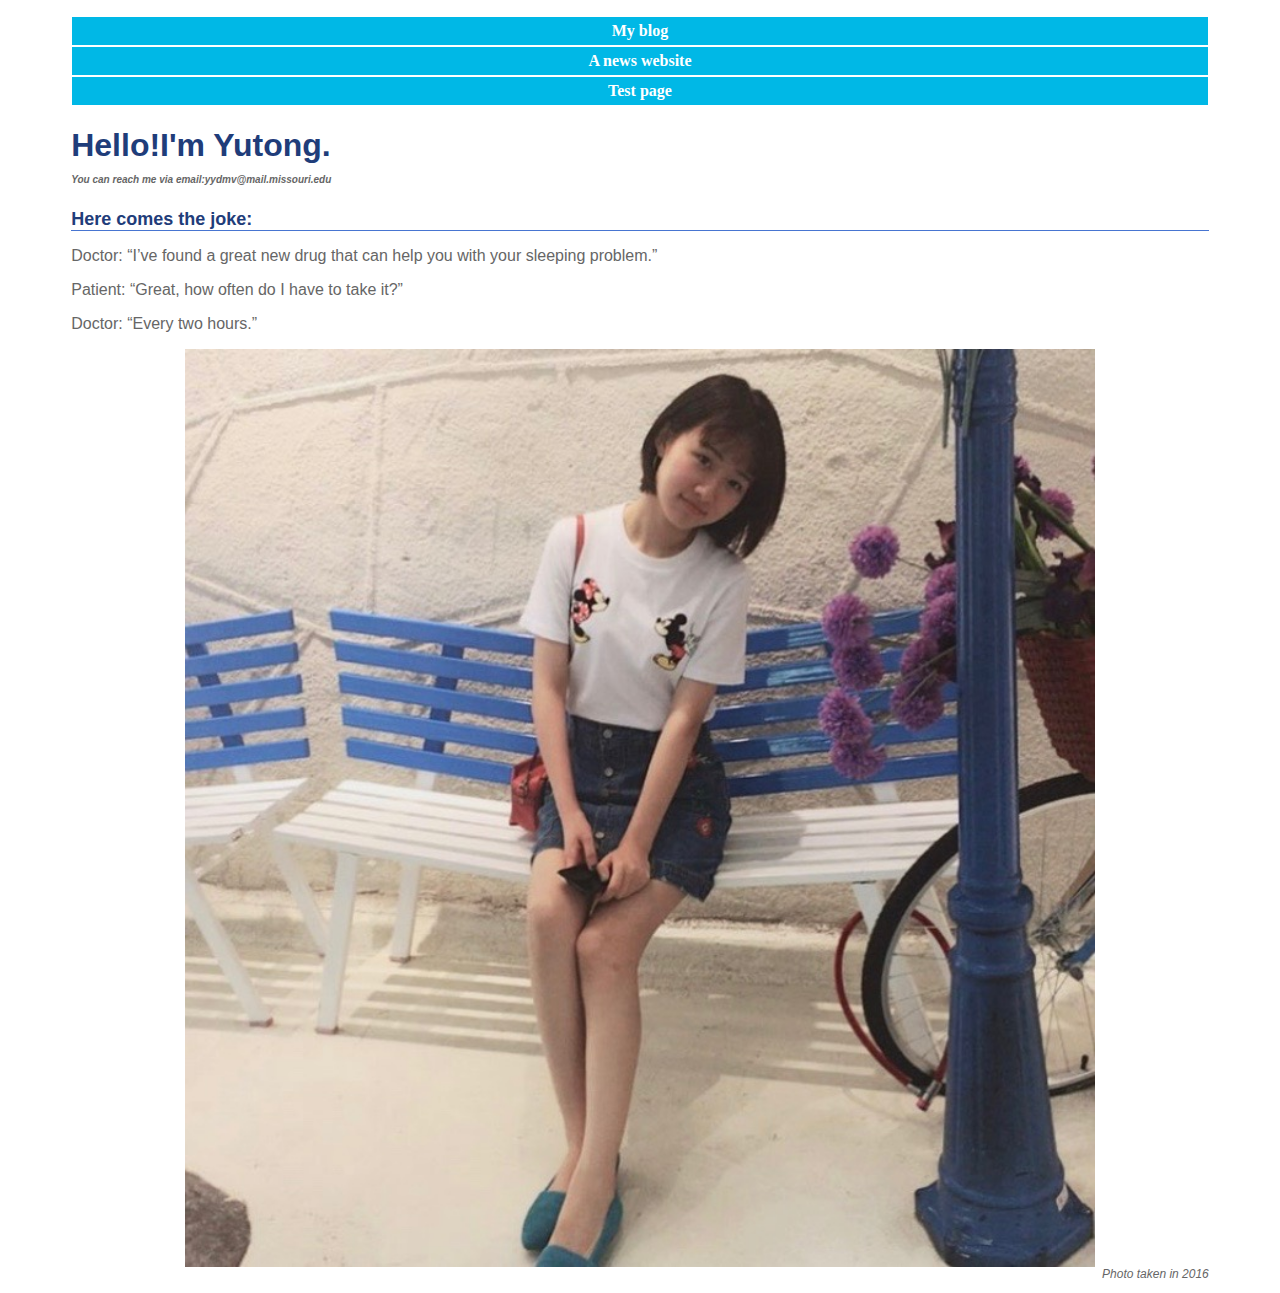
==== index.html @ 771ff806 "update" ====
<!DOCTYPE html PUBLIC "-//W3C//DTD XHTML 1.0 Transitional//EN"
   "http://www.w3.org/TR/xhtml1/DTD/xhtml1-transitional.dtd">

<html xmlns="http://www.w3.org/1999/xhtml">

<head>
	<title>	My first website </title>
	<meta http-equiv="content-type"
		content="text/html;charset=utf-8" />
  <meta name="viewport" content="width=device-width, initial-scale=1"/>
  <link href="https://fonts.googleapis.com/css?family=Merriweather+Sans|PT+Sans|PT+Serif" rel="stylesheet"/>
  <link rel="stylesheet" type="text/css" href="mystyle.css"/>
</head>

<body>
  <div id="container">
    <ul id="nav">
      <li><a href="https://yutongyuannet.wordpress.com">My blog</a></li>
      <li><a href="https://www.columbiamissourian.com">A news website</a></li>
      <li><a href="oldindex.html">Test page</a></li>
    </ul>
    <h1>Hello!I'm Yutong.</h1>
    <h6>You can reach me via email:yydmv@mail.missouri.edu</h6>
    <h3>Here comes the joke:</h3>
    <p>Doctor: “I’ve found a great new drug that can help you with your sleeping problem.”</p>
    <p>Patient: “Great, how often do I have to take it?”</p>
    <p>Doctor: “Every two hours.”</p>
    <a href="mailto:yydmv@mail.missouri.edu">
      <img src="myphoto.jpg" alt="This photo was taken in 2016"/>
    </a>
    <p class="caption">Photo taken in 2016</p>
  </div>

</body>

</html>
---- mystyle.css ----
p {
	color: #666666;
  font-family: Arial, "Times New Roman", serif;
}

h1 {
  font-family: Arial, "Times New Roman", serif;
	color: #1f3d7a;
	margin-bottom: 10px;
}

h6{
	font-family: Arial, "Times New Roman",serif;
	font-size: 10px;
	color: #666666;
	font-style: italic;
	margin-top: 10px;
}
h3{
	font-family: Arial, "Times New Roman", serif;
	font-size: 18px;
	color: #1f3d7a;
	border-bottom: 1px solid #4775d1;
	margin-bottom: 10px;
}
li{
	padding:1px;
}
img {
	border: none;
	display:block;
	margin-left:auto;
	margin-right: auto;
	width:80%;
}

#container{
  width: 90%;
  margin: 0px auto;
}
#nav{
	padding: 0;
	list-style-type: none;
}
#nav a:link, #nav a:visited{
  color:#ffffff;
	background-color: #00b8e6;
	display: block;
	font-weight: bold;
	text-decoration: none;
	text-align: center;
	font-family: "Times New Roman", serif,century;
	padding: 5px;
}
#nav a:hover, #nav a:active{
	background-color: #00ace6;
}

.caption{
	font-size: 12px;
	text-align:right;
	font-style: italic;
	margin-top:0;
}
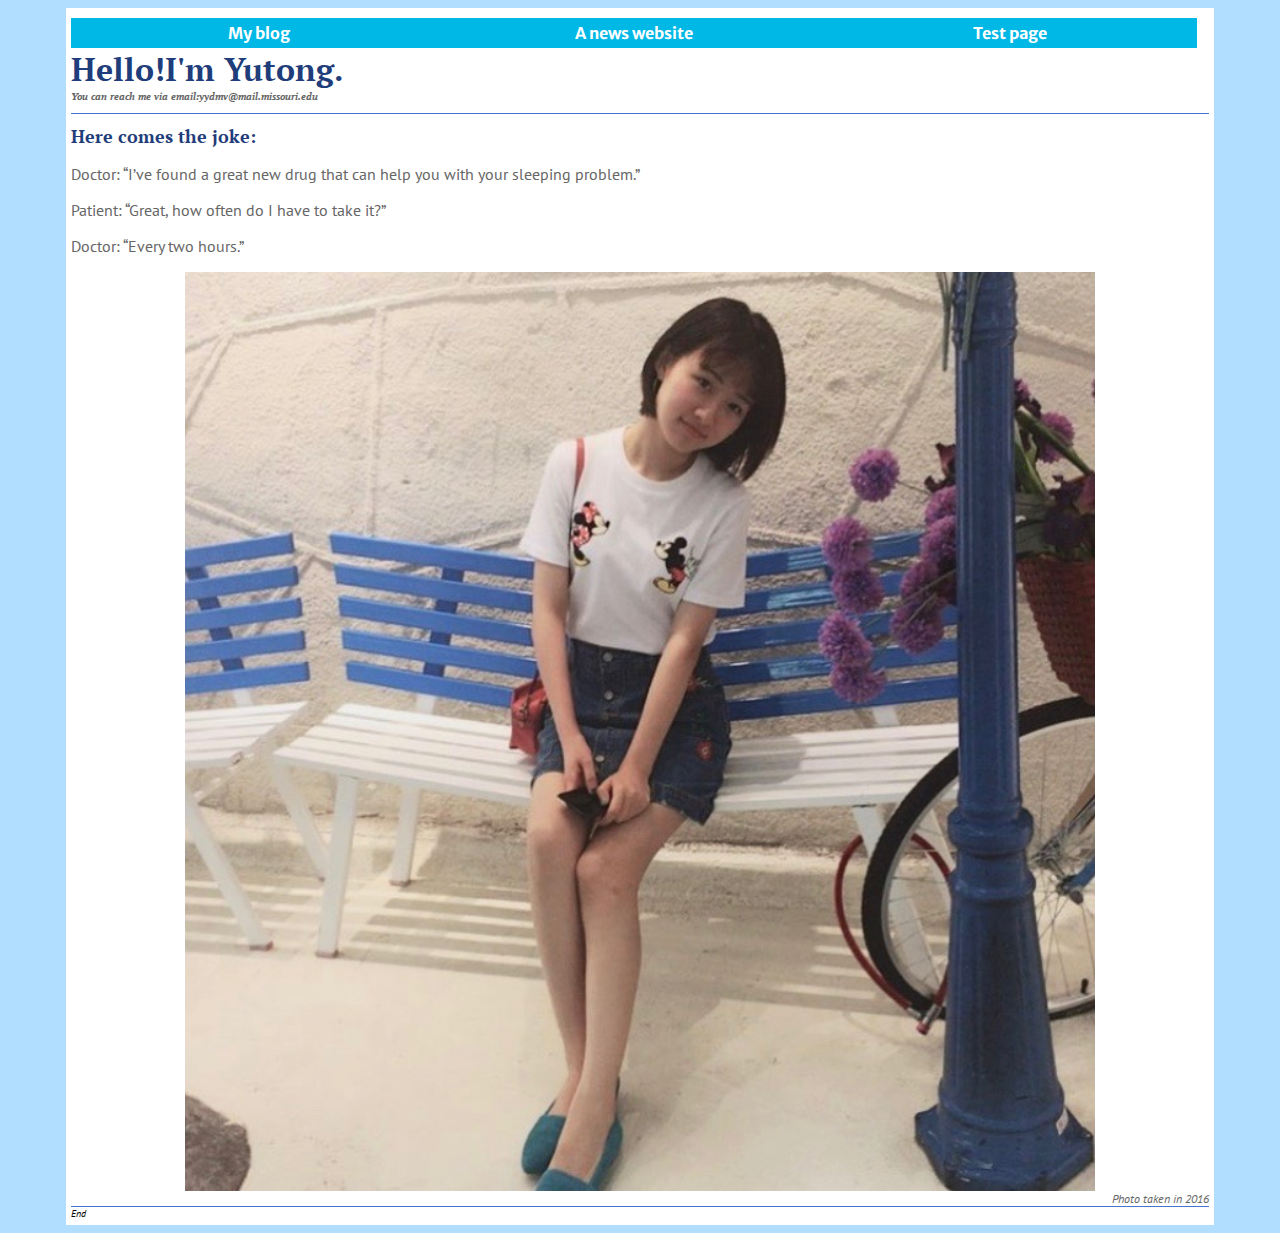
==== commit f2a844aa: "change the navigator" ====
--- a/index.html
+++ b/index.html
@@ -14,6 +14,7 @@
 
 <body>
   <div id="container">
+    <!--<div id="header">-->
     <ul id="nav">
       <li><a href="https://yutongyuannet.wordpress.com">My blog</a></li>
       <li><a href="https://www.columbiamissourian.com">A news website</a></li>
@@ -21,6 +22,7 @@
     </ul>
     <h1>Hello!I'm Yutong.</h1>
     <h6>You can reach me via email:yydmv@mail.missouri.edu</h6>
+    <!--</div>-->
     <h3>Here comes the joke:</h3>
     <p>Doctor: “I’ve found a great new drug that can help you with your sleeping problem.”</p>
     <p>Patient: “Great, how often do I have to take it?”</p>
@@ -29,6 +31,9 @@
       <img src="myphoto.jpg" alt="This photo was taken in 2016"/>
     </a>
     <p class="caption">Photo taken in 2016</p>
+    <div>
+      <p id="footer">End</p>
+    </div>
   </div>
 
 </body>
--- a/mystyle.css
+++ b/mystyle.css
@@ -1,30 +1,32 @@
+body{
+	background-color: #B1DDFF;
+}
 p {
 	color: #666666;
-  font-family: Arial, "Times New Roman", serif;
+  font-family: 'PT Sans', Helvetica, sans-serif;
 }
-
+h1,h6,h3{
+	font-family: 'PT Serif', Georgia, serif;
+}
 h1 {
-  font-family: Arial, "Times New Roman", serif;
 	color: #1f3d7a;
-	margin-bottom: 10px;
+	margin-bottom: 0;
+	margin-top: 0;
 }
-
 h6{
-	font-family: Arial, "Times New Roman",serif;
 	font-size: 10px;
 	color: #666666;
 	font-style: italic;
-	margin-top: 10px;
+	margin-top:0;
+	margin-bottom: 10px;
 }
 h3{
-	font-family: Arial, "Times New Roman", serif;
 	font-size: 18px;
 	color: #1f3d7a;
-	border-bottom: 1px solid #4775d1;
+	border-top: 1px solid #4775d1;
 	margin-bottom: 10px;
-}
-li{
-	padding:1px;
+	margin-top:10px;
+	padding-top: 10px;
 }
 img {
 	border: none;
@@ -37,28 +39,44 @@
 #container{
   width: 90%;
   margin: 0px auto;
+	background-color: #FFFFFF;
+	padding: 5px;
 }
-#nav{
+#nav {
+	font-family: 'Merriweather Sans',Helvetica, sans-serif;
 	padding: 0;
 	list-style-type: none;
+	margin-top: 5px; 
+}
+#nav li{
+	margin: 0;
+	padding:0;
+	float:left;
+	width: 33%;
 }
 #nav a:link, #nav a:visited{
   color:#ffffff;
 	background-color: #00b8e6;
-	display: block;
+	display:block;
 	font-weight: bold;
 	text-decoration: none;
 	text-align: center;
-	font-family: "Times New Roman", serif,century;
 	padding: 5px;
 }
 #nav a:hover, #nav a:active{
 	background-color: #00ace6;
 }
-
+#footer{
+	border-top: 1px solid #4775d1;
+	font-size:10px;
+	color:black;
+	font-style: italic;
+	margin: 0;
+}
 .caption{
 	font-size: 12px;
 	text-align:right;
 	font-style: italic;
 	margin-top:0;
+	margin-bottom: 0;
 }
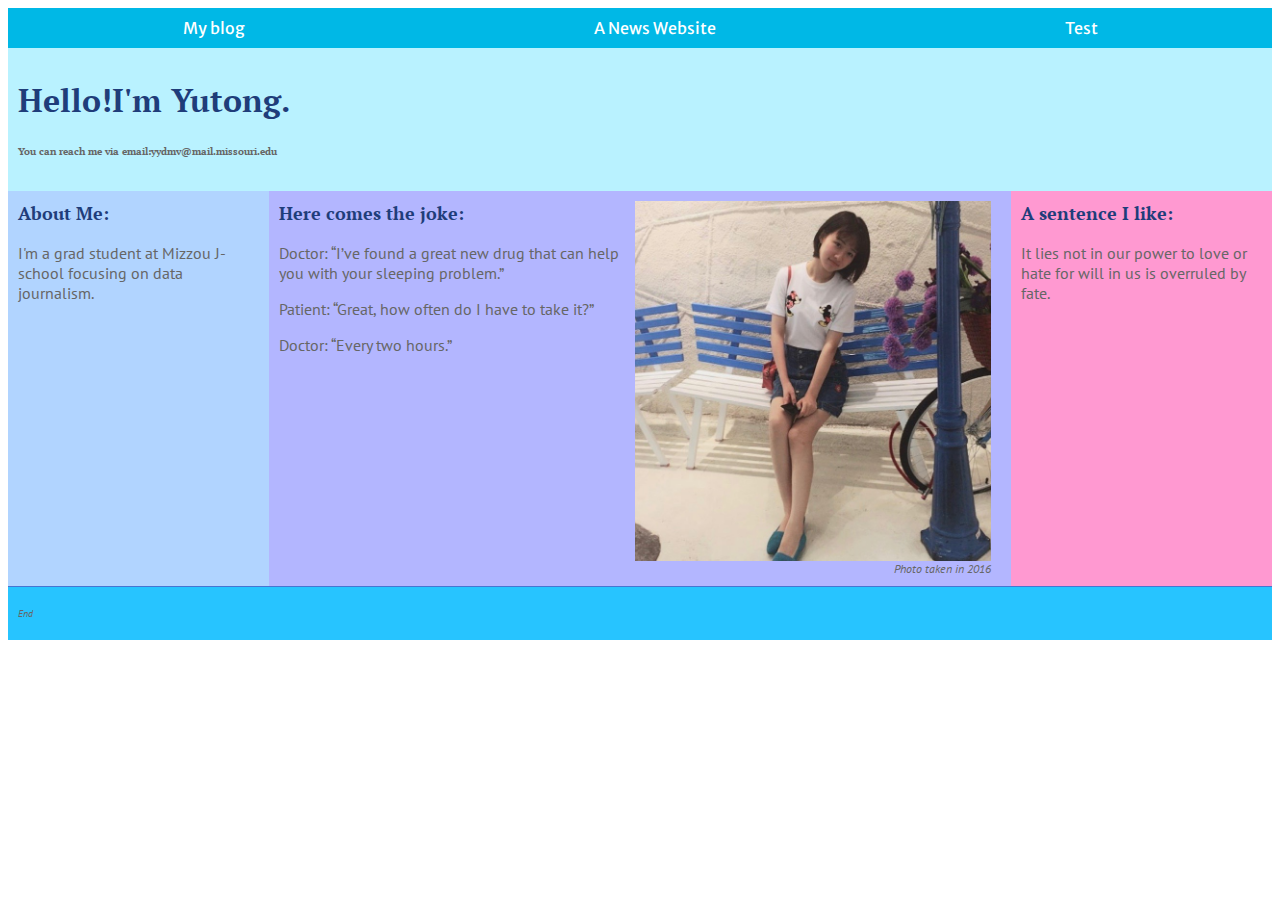
==== commit 312f3b99: "flexbox" ====
--- a/index.html
+++ b/index.html
@@ -13,28 +13,46 @@
 </head>
 
 <body>
-  <div id="container">
-    <!--<div id="header">-->
-    <ul id="nav">
+  <nav>
+    <ul class="navigation">
       <li><a href="https://yutongyuannet.wordpress.com">My blog</a></li>
-      <li><a href="https://www.columbiamissourian.com">A news website</a></li>
-      <li><a href="oldindex.html">Test page</a></li>
+      <li><a href="https://www.columbiamissourian.com">A News Website</a></li>
+      <li><a href="oldindex.html">Test</a></li>
     </ul>
+  </nav>
+  <div class="wrapper">
+  <header>
     <h1>Hello!I'm Yutong.</h1>
     <h6>You can reach me via email:yydmv@mail.missouri.edu</h6>
-    <!--</div>-->
-    <h3>Here comes the joke:</h3>
-    <p>Doctor: “I’ve found a great new drug that can help you with your sleeping problem.”</p>
-    <p>Patient: “Great, how often do I have to take it?”</p>
-    <p>Doctor: “Every two hours.”</p>
-    <a href="mailto:yydmv@mail.missouri.edu">
-      <img src="myphoto.jpg" alt="This photo was taken in 2016"/>
-    </a>
-    <p class="caption">Photo taken in 2016</p>
-    <div>
-      <p id="footer">End</p>
+  </header>
+  <article>
+    <div class="joke">
+      <h3 class="first">Here comes the joke:</h3>
+      <p>Doctor: “I’ve found a great new drug that can help you with your sleeping problem.”</p>
+      <p>Patient: “Great, how often do I have to take it?”</p>
+      <p>Doctor: “Every two hours.”</p>
     </div>
+    <div class="image">
+        <a href="mailto:yydmv@mail.missouri.edu">
+        <img src="myphoto.jpg" alt="This photo was taken in 2016"/>
+        </a>
+        <p class="caption">Photo taken in 2016</p>
+    </div>
+  </article>
+  <aside class="aside1">
+    <h3 class="first">About Me:</h3>
+    <p>I'm a grad student at Mizzou J-school focusing on data journalism.</p>
+  </aside>
+  <aside class="aside2">
+    <h3 class="first">A sentence I like:</h3>
+    <p>It lies not in our power to love or hate for will in us is overruled by fate.</p>
+  </aside>
   </div>
+  <footer>
+      <p >End</p>
+  </footer>
+
+
 
 </body>
 
--- a/mystyle.css
+++ b/mystyle.css
@@ -1,6 +1,3 @@
-body{
-	background-color: #B1DDFF;
-}
 p {
 	color: #666666;
   font-family: 'PT Sans', Helvetica, sans-serif;
@@ -10,68 +7,66 @@
 }
 h1 {
 	color: #1f3d7a;
-	margin-bottom: 0;
-	margin-top: 0;
 }
 h6{
 	font-size: 10px;
 	color: #666666;
-	font-style: italic;
-	margin-top:0;
-	margin-bottom: 10px;
 }
 h3{
 	font-size: 18px;
 	color: #1f3d7a;
-	border-top: 1px solid #4775d1;
-	margin-bottom: 10px;
-	margin-top:10px;
-	padding-top: 10px;
 }
+
+/*Navigation style*/
+
+.navigation {
+	font-family: 'Merriweather Sans',Helvetica, sans-serif;
+	list-style: none;
+	margin: 0px;
+	background-color: #00b8e6;
+	padding:0px;
+	display: flex;
+	flex-direction:column;
+}
+
+.navigation a {
+	text-decoration: none;
+	display: block;
+	color: white;
+		text-align: center;
+		padding: 5px;
+		margin: 5px;
+
+}
+
+
 img {
 	border: none;
-	display:block;
-	margin-left:auto;
-	margin-right: auto;
-	width:80%;
+	width:100%;
+}
+/*Colors for different parts of page*/
+header{
+	background: #b9f2ff;
 }
 
-#container{
-  width: 90%;
-  margin: 0px auto;
-	background-color: #FFFFFF;
-	padding: 5px;
-}
-#nav {
-	font-family: 'Merriweather Sans',Helvetica, sans-serif;
-	padding: 0;
-	list-style-type: none;
-	margin-top: 5px; 
-}
-#nav li{
-	margin: 0;
-	padding:0;
-	float:left;
-	width: 33%;
-}
-#nav a:link, #nav a:visited{
-  color:#ffffff;
-	background-color: #00b8e6;
-	display:block;
-	font-weight: bold;
-	text-decoration: none;
-	text-align: center;
-	padding: 5px;
-}
-#nav a:hover, #nav a:active{
-	background-color: #00ace6;
-}
-#footer{
+footer{
+	background:#27c4ff;
 	border-top: 1px solid #4775d1;
 	font-size:10px;
 	color:black;
 	font-style: italic;
 	margin: 0;
+}
+
+article{
+	background: #b3b6ff;
+}
+
+.aside1{
+	background: #b1d4ff;
+}
+.aside2{
+	background: #ff99d1;
 }
 .caption{
 	font-size: 12px;
@@ -80,3 +75,60 @@
 	margin-top:0;
 	margin-bottom: 0;
 }
+/*Setting up flexible boxes for our content*/
+.wrapper{
+	display: flex;
+	flex-flow: row wrap;
+}
+
+header, article, aside, footer{
+	flex: 1 100%;
+	padding: 10px;
+}
+
+/*These styles activate when the page is larger than 800px wide*/
+
+@media (min-width:800px) {
+	.navigation {
+		flex-flow: row wrap;
+		justify-content:space-around;
+	}
+	.navigation a {
+		border: none;
+	}
+	.navigation a:hover{
+		background: #00ace6;
+	}
+	aside{
+		flex:1;
+	}
+	article{
+		flex:3 0px;
+	}
+	.aside1{
+		order: 1;
+	}
+	article{
+		order: 2;
+	}
+	.aside2{
+		order:3;
+	}
+	footer{
+		order:4;
+	}
+	article {
+		display: flex;
+		flex-flow: row nowrap;
+	}
+	.image{
+		width:50%;
+		margin-right: 10px;
+	}
+	.joke{
+		width:50%;
+	}
+  .first {
+		margin-top:0;
+	}
+}
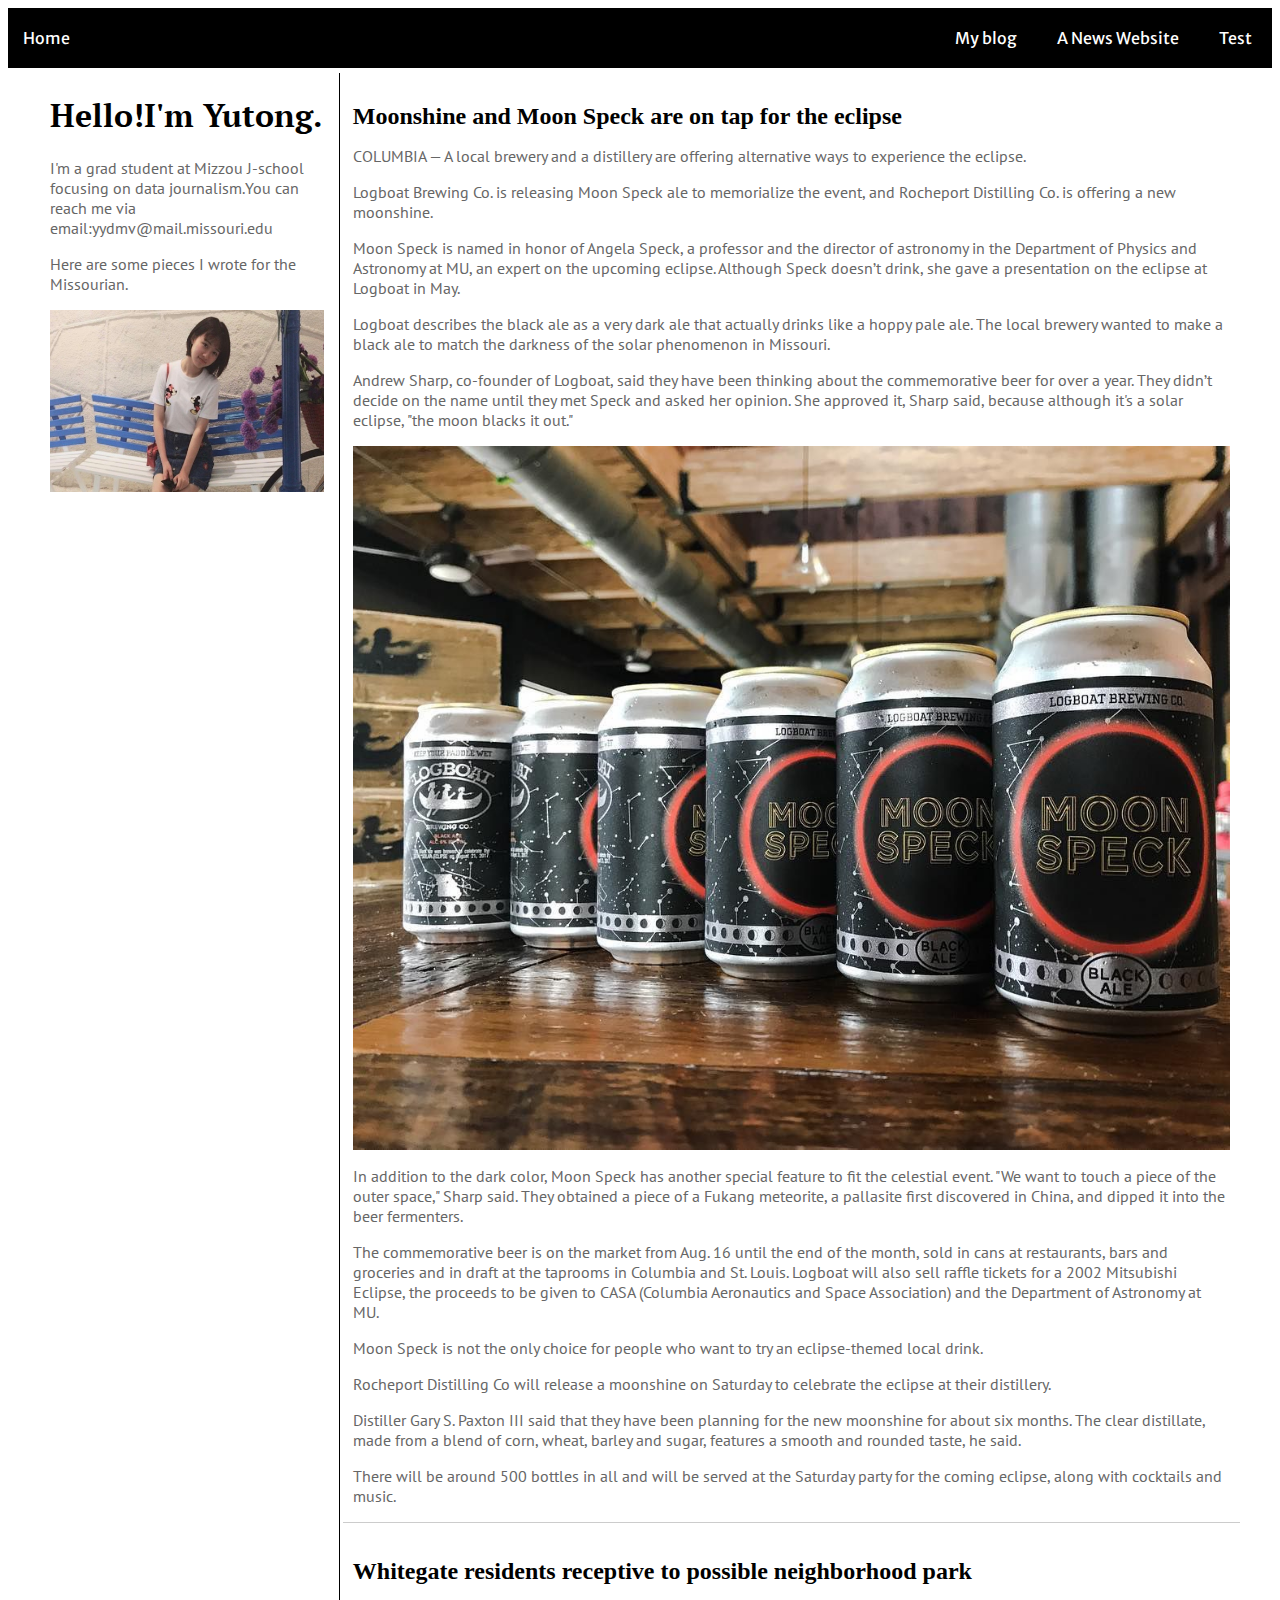
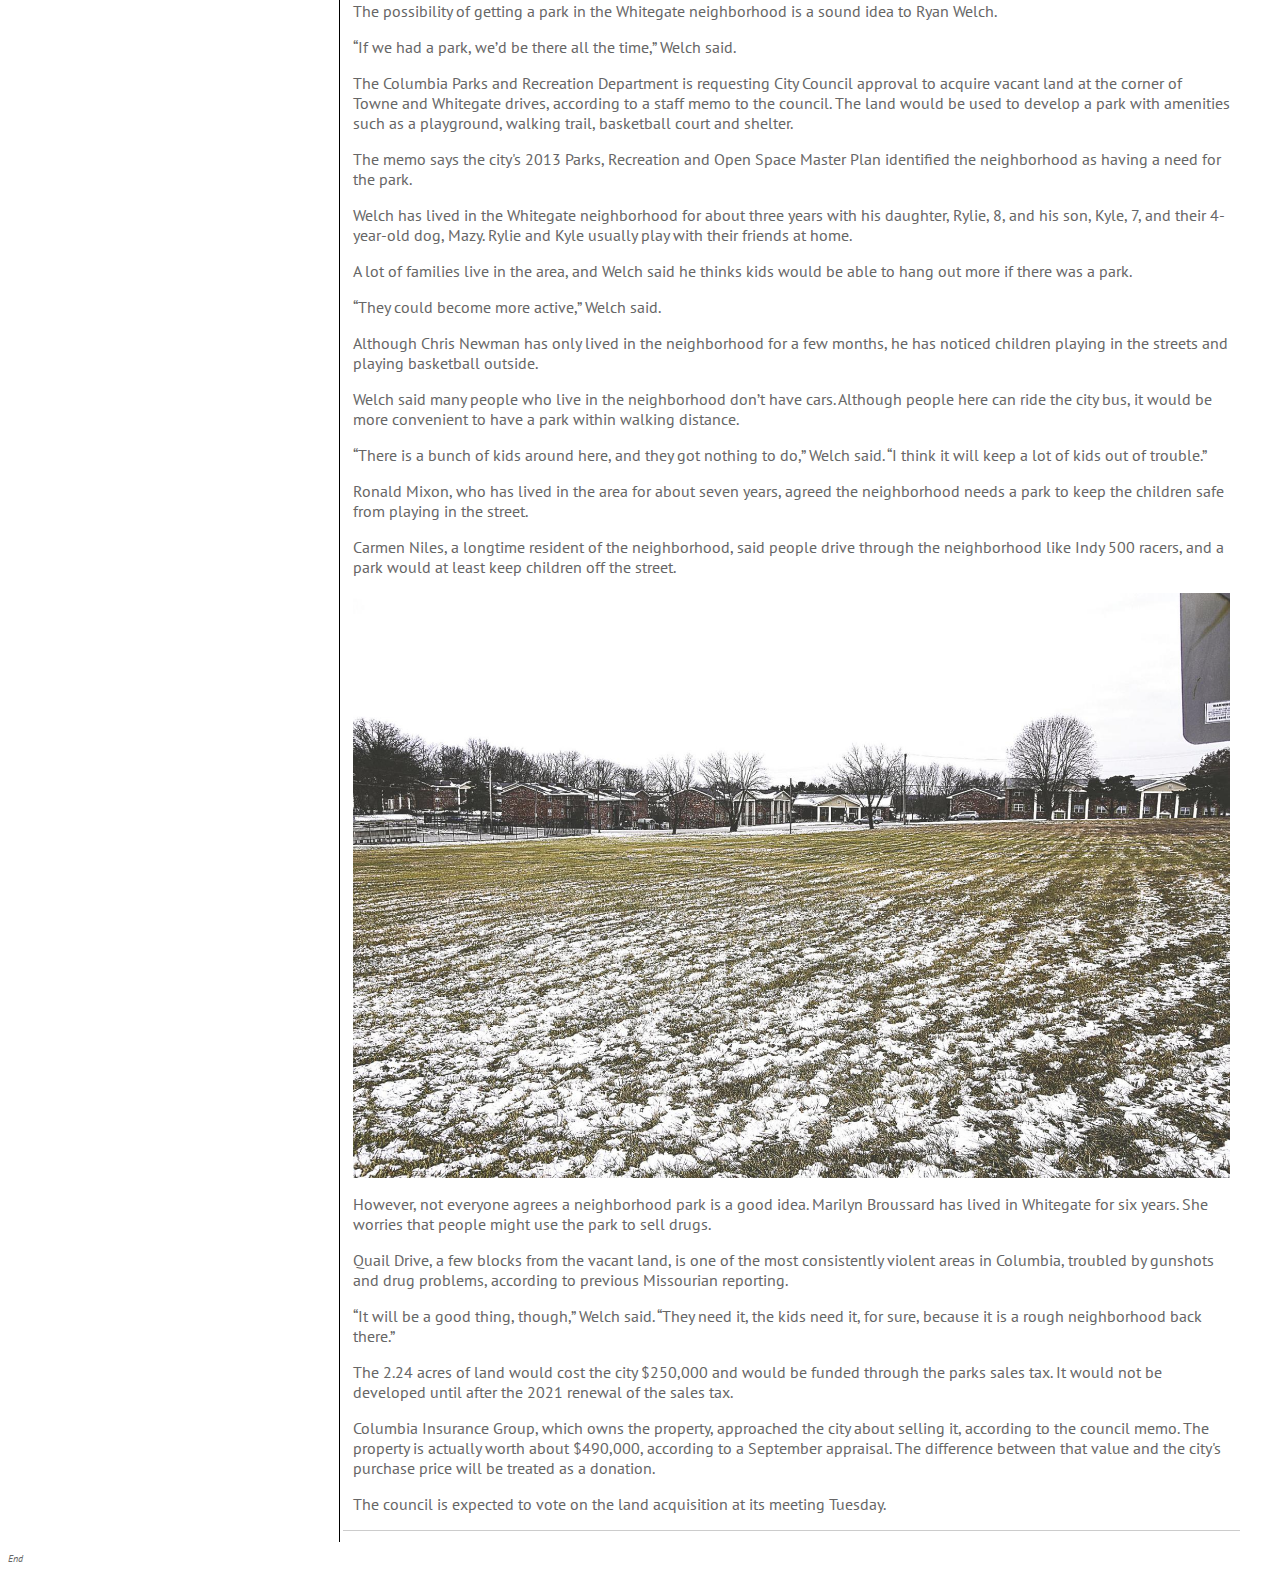
==== commit 863aebc9: "new layout" ====
--- a/index.html
+++ b/index.html
@@ -13,47 +13,119 @@
 </head>
 
 <body>
-  <nav>
-    <ul class="navigation">
-      <li><a href="https://yutongyuannet.wordpress.com">My blog</a></li>
-      <li><a href="https://www.columbiamissourian.com">A News Website</a></li>
-      <li><a href="oldindex.html">Test</a></li>
-    </ul>
-  </nav>
-  <div class="wrapper">
+
   <header>
-    <h1>Hello!I'm Yutong.</h1>
-    <h6>You can reach me via email:yydmv@mail.missouri.edu</h6>
+    <nav>
+      <ul>
+        <li class="home"><a href = "index.html">Home</a></li>
+        <li><a href="https://yutongyuannet.wordpress.com">My blog</a></li>
+        <li><a href="https://www.columbiamissourian.com">A News Website</a></li>
+        <li><a href="oldindex.html">Test</a></li>
+      </ul>
+    </nav>
   </header>
+
+  <div id="container">
+    <div class = "intro">
+      <div class = "words">
+        <h1>Hello!I'm Yutong.</h1>
+        <p>I'm a grad student at Mizzou J-school focusing on data journalism.You can reach me via email:yydmv@mail.missouri.edu</p>
+        <p class = "forwide">Here are some pieces I wrote for the Missourian.</p>
+      </div>
+      <img class="pic1" src="1.jpg" alt = "This is a picture of me.">
+      <img class="pic2" src="2.jpg" alt = "This is a picture of me.">
+      <img class="pic3" src="3.jpg" alt = "This is a picture of me.">
+      <img class="pic4" src="myphoto.jpg" alt = "This is a picture of me.">
+    </div>
+
+  <div class = "story">
+    <p class="articlehead">My work</p>
+
   <article>
-    <div class="joke">
-      <h3 class="first">Here comes the joke:</h3>
-      <p>Doctor: “I’ve found a great new drug that can help you with your sleeping problem.”</p>
-      <p>Patient: “Great, how often do I have to take it?”</p>
-      <p>Doctor: “Every two hours.”</p>
-    </div>
-    <div class="image">
-        <a href="mailto:yydmv@mail.missouri.edu">
-        <img src="myphoto.jpg" alt="This photo was taken in 2016"/>
-        </a>
-        <p class="caption">Photo taken in 2016</p>
-    </div>
-  </article>
-  <aside class="aside1">
-    <h3 class="first">About Me:</h3>
-    <p>I'm a grad student at Mizzou J-school focusing on data journalism.</p>
-  </aside>
-  <aside class="aside2">
-    <h3 class="first">A sentence I like:</h3>
-    <p>It lies not in our power to love or hate for will in us is overruled by fate.</p>
-  </aside>
-  </div>
+  <header class="atitle">Moonshine and Moon Speck are on tap for the eclipse</header>
+  <section class="section1">
+    <p>COLUMBIA — A local brewery and a distillery are offering alternative ways to experience the eclipse.
+
+    <p>Logboat Brewing Co. is releasing Moon Speck ale to memorialize the event, and Rocheport Distilling Co. is offering a new moonshine.</p>
+
+    <p>Moon Speck is named in honor of Angela Speck, a professor and the director of astronomy in the Department of Physics and Astronomy at MU, an expert on the upcoming eclipse. Although Speck doesn’t drink, she gave a presentation on the eclipse at Logboat in May.</p>
+
+    <p>Logboat describes the black ale as a very dark ale that actually drinks like a hoppy pale ale. The local brewery wanted to make a black ale to match the darkness of the solar phenomenon in Missouri.</p>
+
+    <p>Andrew Sharp, co-founder of Logboat, said they have been thinking about the commemorative beer for over a year. They didn’t decide on the name until they met Speck and asked her opinion. She approved it, Sharp said, because although it's a solar eclipse, "the moon blacks it out."</p>
+    </p>
+  </section>
+  <section class="storyimg">
+    <img src="a1.jpg" alt= "Moon Speck">
+  </section>
+  <section class="section2">
+    <p>In addition to the dark color, Moon Speck has another special feature to fit the celestial event. "We want to touch a piece of the outer space," Sharp said. They obtained a piece of a Fukang meteorite, a pallasite first discovered in China, and dipped it into the beer fermenters.</p>
+
+    <p>The commemorative beer is on the market from Aug. 16 until the end of the month, sold in cans at restaurants, bars and groceries and in draft at the taprooms in Columbia and St. Louis. Logboat will also sell raffle tickets for a 2002 Mitsubishi Eclipse, the proceeds to be given to CASA (Columbia Aeronautics and Space Association) and the Department of Astronomy at MU.</p>
+
+    <p>Moon Speck is not the only choice for people who want to try an eclipse-themed local drink.</p>
+
+    <p>Rocheport Distilling Co will release a moonshine on Saturday to celebrate the eclipse at their distillery.</p>
+
+    <p>Distiller Gary S. Paxton III said that they have been planning for the new moonshine for about six months. The clear distillate, made from a blend of corn, wheat, barley and sugar, features a smooth and rounded taste, he said.</p>
+
+    <p>There will be around 500 bottles in all and will be served at the Saturday party for the coming eclipse, along with cocktails and music.</p>
+  </section>
+</article>
+
+<article>
+  <header class="atitle">Whitegate residents receptive to possible neighborhood park
+  </header>
+  <section class="section1">
+    <p>The possibility of getting a park in the Whitegate neighborhood is a sound idea to Ryan Welch.</p>
+    <p>“If we had a park, we’d be there all the time,” Welch said.</p>
+
+    <p>The Columbia Parks and Recreation Department is requesting City Council approval to acquire vacant land at the corner of Towne and Whitegate drives, according to a staff memo to the council. The land would be used to develop a park with amenities such as a playground, walking trail, basketball court and shelter.</p>
+
+    <p>The memo says the city's 2013 Parks, Recreation and Open Space Master Plan identified the neighborhood as having a need for the park. </p>
+
+    <p>Welch has lived in the Whitegate neighborhood for about three years with his daughter, Rylie, 8, and his son, Kyle, 7, and their 4-year-old dog, Mazy. Rylie and Kyle usually play with their friends at home.</p>
+
+    <p>A lot of families live in the area, and Welch said he thinks kids would be able to hang out more if there was a park.</p>
+
+    <p>“They could become more active,” Welch said.</p>
+
+    <p>Although Chris Newman has only lived in the neighborhood for a few months, he has noticed children playing in the streets and playing basketball outside.</p>
+
+    <p>Welch said many people who live in the neighborhood don’t have cars. Although people here can ride the city bus, it would be more convenient to have a park within walking distance.</p>
+
+    <p>“There is a bunch of kids around here, and they got nothing to do,” Welch said. “I think it will keep a lot of kids out of trouble.”</p>
+
+    <p>Ronald Mixon, who has lived in the area for about seven years, agreed the neighborhood needs a park to keep the children safe from playing in the street.</p>
+
+    <p>Carmen Niles, a longtime resident of the neighborhood, said people drive through the neighborhood like Indy 500 racers, and a park would at least keep children off the street.</p>
+  </section>
+  <section class="storyimg">
+    <img src = "a2.jpg" alt = "Whitegate">
+  </section>
+  <section class="section2">
+    <p>However, not everyone agrees a neighborhood park is a good idea. Marilyn Broussard has lived in Whitegate for six years. She worries that people might use the park to sell drugs.</p>
+
+    <p>Quail Drive, a few blocks from the vacant land, is one of the most consistently violent areas in Columbia, troubled by gunshots and drug problems, according to previous Missourian reporting.</p>
+
+    <p>“It will be a good thing, though,” Welch said. “They need it, the kids need it, for sure, because it is a rough neighborhood back there.”</p>
+
+    <p>The 2.24 acres of land would cost the city $250,000 and would be funded through the parks sales tax. It would not be developed until after the 2021 renewal of the sales tax.</p>
+
+    <p>Columbia Insurance Group, which owns the property, approached the city about selling it, according to the council memo. The property is actually worth about $490,000, according to a September appraisal. The difference between that value and the city's purchase price will be treated as a donation.</p>
+
+    <p>The council is expected to vote on the land acquisition at its meeting Tuesday.</p>
+  </section>
+</article>
+</div>
+</div>
+
   <footer>
       <p >End</p>
   </footer>
 
 
-
+</div>
 </body>
 
 </html>
--- a/mystyle.css
+++ b/mystyle.css
@@ -2,133 +2,195 @@
 	color: #666666;
   font-family: 'PT Sans', Helvetica, sans-serif;
 }
-h1,h6,h3{
+h1{
 	font-family: 'PT Serif', Georgia, serif;
-}
-h1 {
-	color: #1f3d7a;
-}
-h6{
-	font-size: 10px;
-	color: #666666;
-}
-h3{
-	font-size: 18px;
-	color: #1f3d7a;
+	color: black;
 }
 
 /*Navigation style*/
 
-.navigation {
+nav ul {
 	font-family: 'Merriweather Sans',Helvetica, sans-serif;
+	color:white;
 	list-style: none;
 	margin: 0px;
-	background-color: #00b8e6;
+	background-color: BLACK;
 	padding:0px;
 	display: flex;
-	flex-direction:column;
+	flex-flow: column;
+	justify-content: space-between;
 }
 
-.navigation a {
+
+nav ul a {
 	text-decoration: none;
 	display: block;
 	color: white;
-		text-align: center;
-		padding: 5px;
-		margin: 5px;
-
+	text-align: center;
+	margin: 5px;
 }
 
+
+nav ul li{
+padding: 0;
+}
+
+.pic1, .pic2, .pic3{
+	display: none;
+}
+.intro{
+	display: block;
+}
+
+.home{
+	text-decoration: none;
+	display: block;
+	color: white;
+	text-align: center;
+	margin: 0;
+}
 
 img {
 	border: none;
 	width:100%;
 }
-/*Colors for different parts of page*/
-header{
-	background: #b9f2ff;
+
+.forwide{
+	display: none;
+}
+
+/*-------end of header----------------*/
+
+.atitle{
+	font: font-family: 'PT Sans', Helvetica, sans-serif;
+	color: black;
+	font-size: 24px;
+	font-weight: bold;
+	padding:0;
+}
+
+article{
+  margin-bottom: 0.7em;
+  border-bottom: 1px solid #ccc;
+}
+
+.articlehead{
+	background: black;
+	display: block;
+	color:white;
+	font-weight: bold;
+	font-size: 18px;
+	padding: 10px;
 }
 
 footer{
-	background:#27c4ff;
-	border-top: 1px solid #4775d1;
 	font-size:10px;
 	color:black;
 	font-style: italic;
-	margin: 0;
-}
-
-article{
-	background: #b3b6ff;
-}
-
-.aside1{
-	background: #b1d4ff;
-}
-.aside2{
-	background: #ff99d1;
-}
-.caption{
-	font-size: 12px;
-	text-align:right;
-	font-style: italic;
-	margin-top:0;
-	margin-bottom: 0;
-}
-/*Setting up flexible boxes for our content*/
-.wrapper{
-	display: flex;
-	flex-flow: row wrap;
-}
-
-header, article, aside, footer{
-	flex: 1 100%;
-	padding: 10px;
 }
 
 /*These styles activate when the page is larger than 800px wide*/
 
-@media (min-width:800px) {
-	.navigation {
-		flex-flow: row wrap;
-		justify-content:space-around;
-	}
-	.navigation a {
-		border: none;
-	}
-	.navigation a:hover{
-		background: #00ace6;
-	}
-	aside{
-		flex:1;
+@media screen and (min-width: 450px) {
+	nav ul{
+		flex-direction: row;
+		justify-content:space-between;
+		align-items: baseline;
+  	}
+		nav ul li{
+			padding: 10px;
+		}
+		.pic1, .pic2, .pic3, .pic4{
+			display: block;
+		}
+		.intro{
+			display: grid;
+			grid-template-columns: 250px 1fr 1fr;
+			grid-gap: 5px;
+			grid-template-areas:
+			"a b c"
+			"a d e";
+			margin-top: 5px;
+		}
+
+		.words{
+			grid-area:a;
+		}
+		.pic1 {
+			grid-area:b;
+		}
+		.pic2 {
+			grid-area:c;
+		}
+		.pic3 {
+			grid-area:d;
+		}
+		.pic4 {
+			grid-area:e;
+		}
+		.forwide{
+			display: none;
+		}
+}
+
+@media screen and (min-width: 600px) {
+
+  #container{
+    width: 95%;
+		margin-left:auto;
+		margin-right:auto;
+  }
+	.intro{
+		padding-left: 10px;
 	}
 	article{
-		flex:3 0px;
+		padding-left: 10px;
+		padding-right: 10px;
 	}
-	.aside1{
-		order: 1;
-	}
-	article{
-		order: 2;
-	}
-	.aside2{
-		order:3;
-	}
-	footer{
-		order:4;
-	}
-	article {
-		display: flex;
-		flex-flow: row nowrap;
-	}
-	.image{
-		width:50%;
-		margin-right: 10px;
-	}
-	.joke{
-		width:50%;
-	}
-  .first {
-		margin-top:0;
+	.forwide{
+		display: none;
 	}
 }
+@media screen and (min-width:800px) {
+
+  .home{
+    margin-right:auto;
+  }
+  nav ul li{
+    margin: 5px;
+  }
+	.pic1, .pic2, .pic3{
+		display: none;
+	}
+	.intro{
+		display: block;
+	}
+	#container{
+		width:95%;
+		display: grid;
+		grid-template-columns: 1fr 1fr 1fr 1fr;
+		grid-gap:0;
+		grid-template-areas:
+		"a b b b";
+	}
+	.intro{
+		grid-area:a;
+		border-right: 1px solid black;
+		padding-right:15px;
+	}
+	.story{
+		grid-area:b;
+		margin-left: 0;
+		padding-left: 3px;
+	}
+	.forwide{
+		display: block;
+	}
+	.articlehead{
+		display: none;
+	}
+	.atitle {
+		margin-top: 35px;
+	}
+
+}
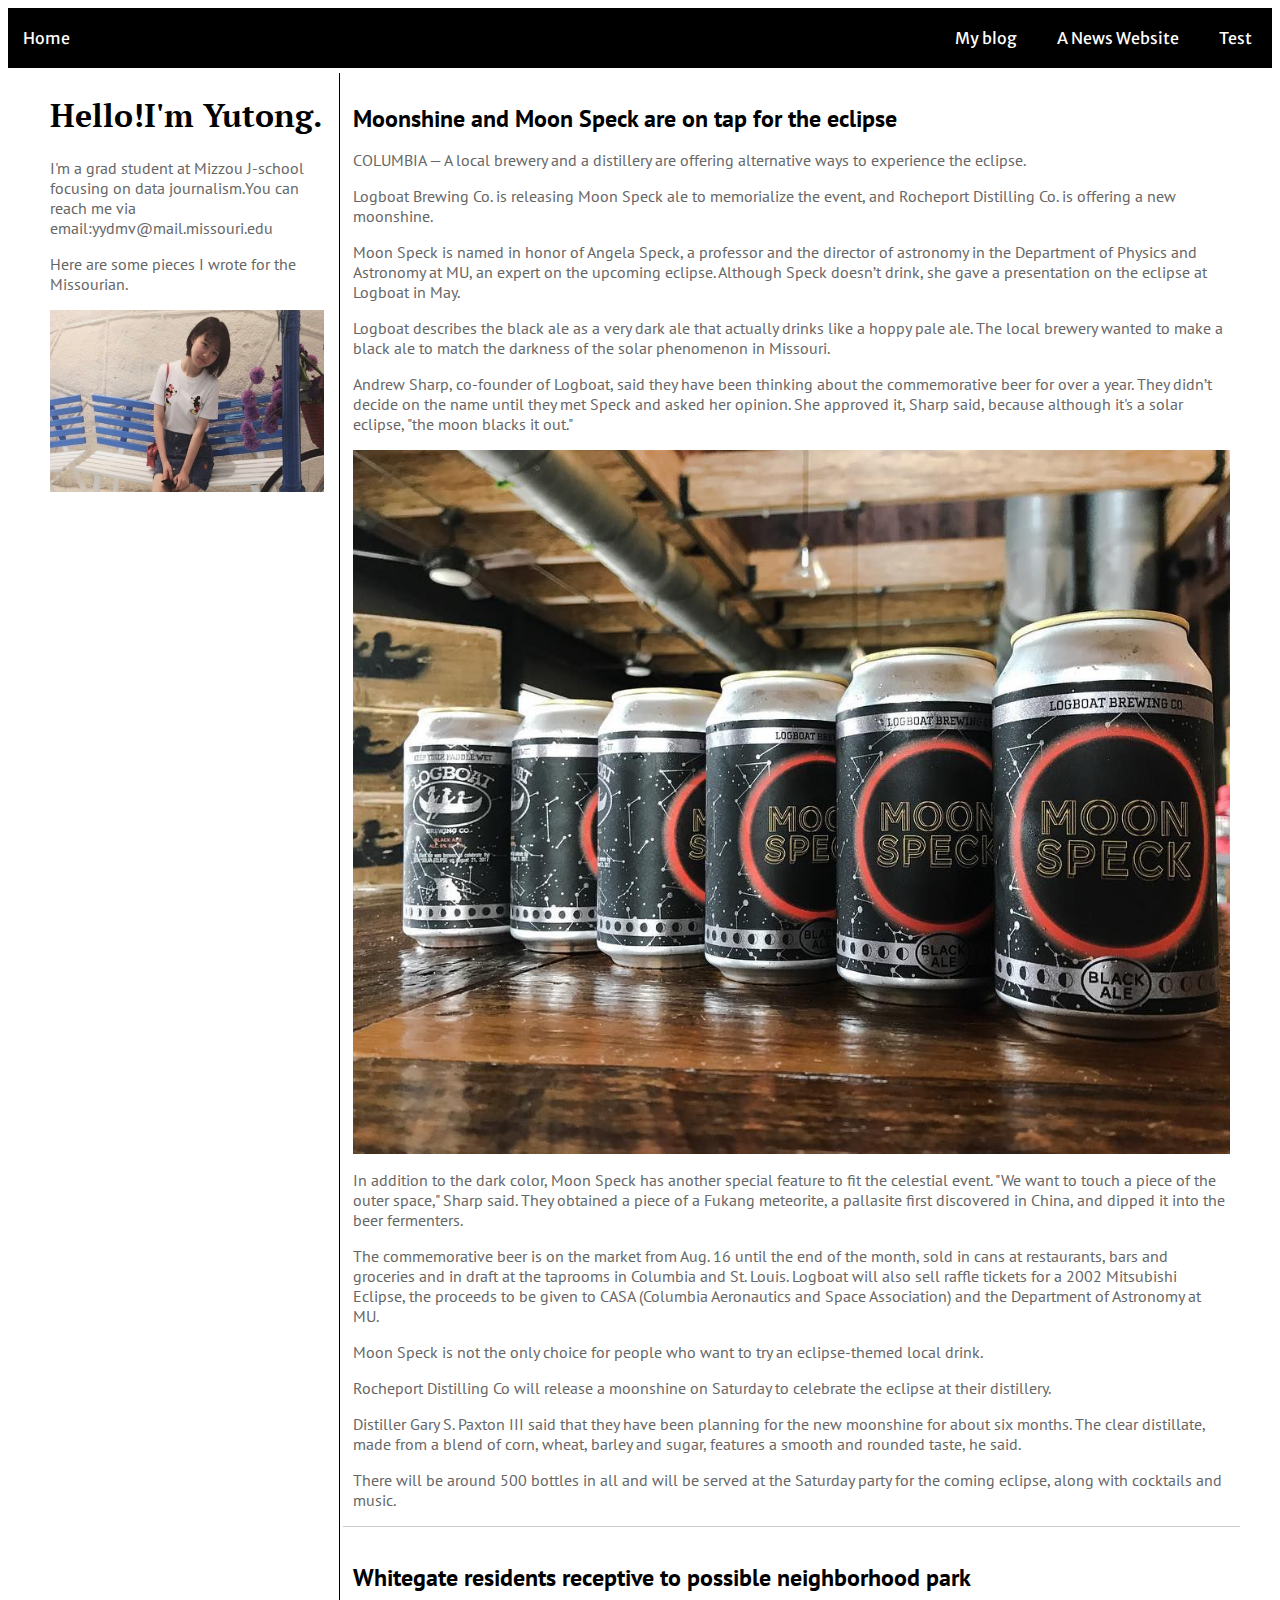
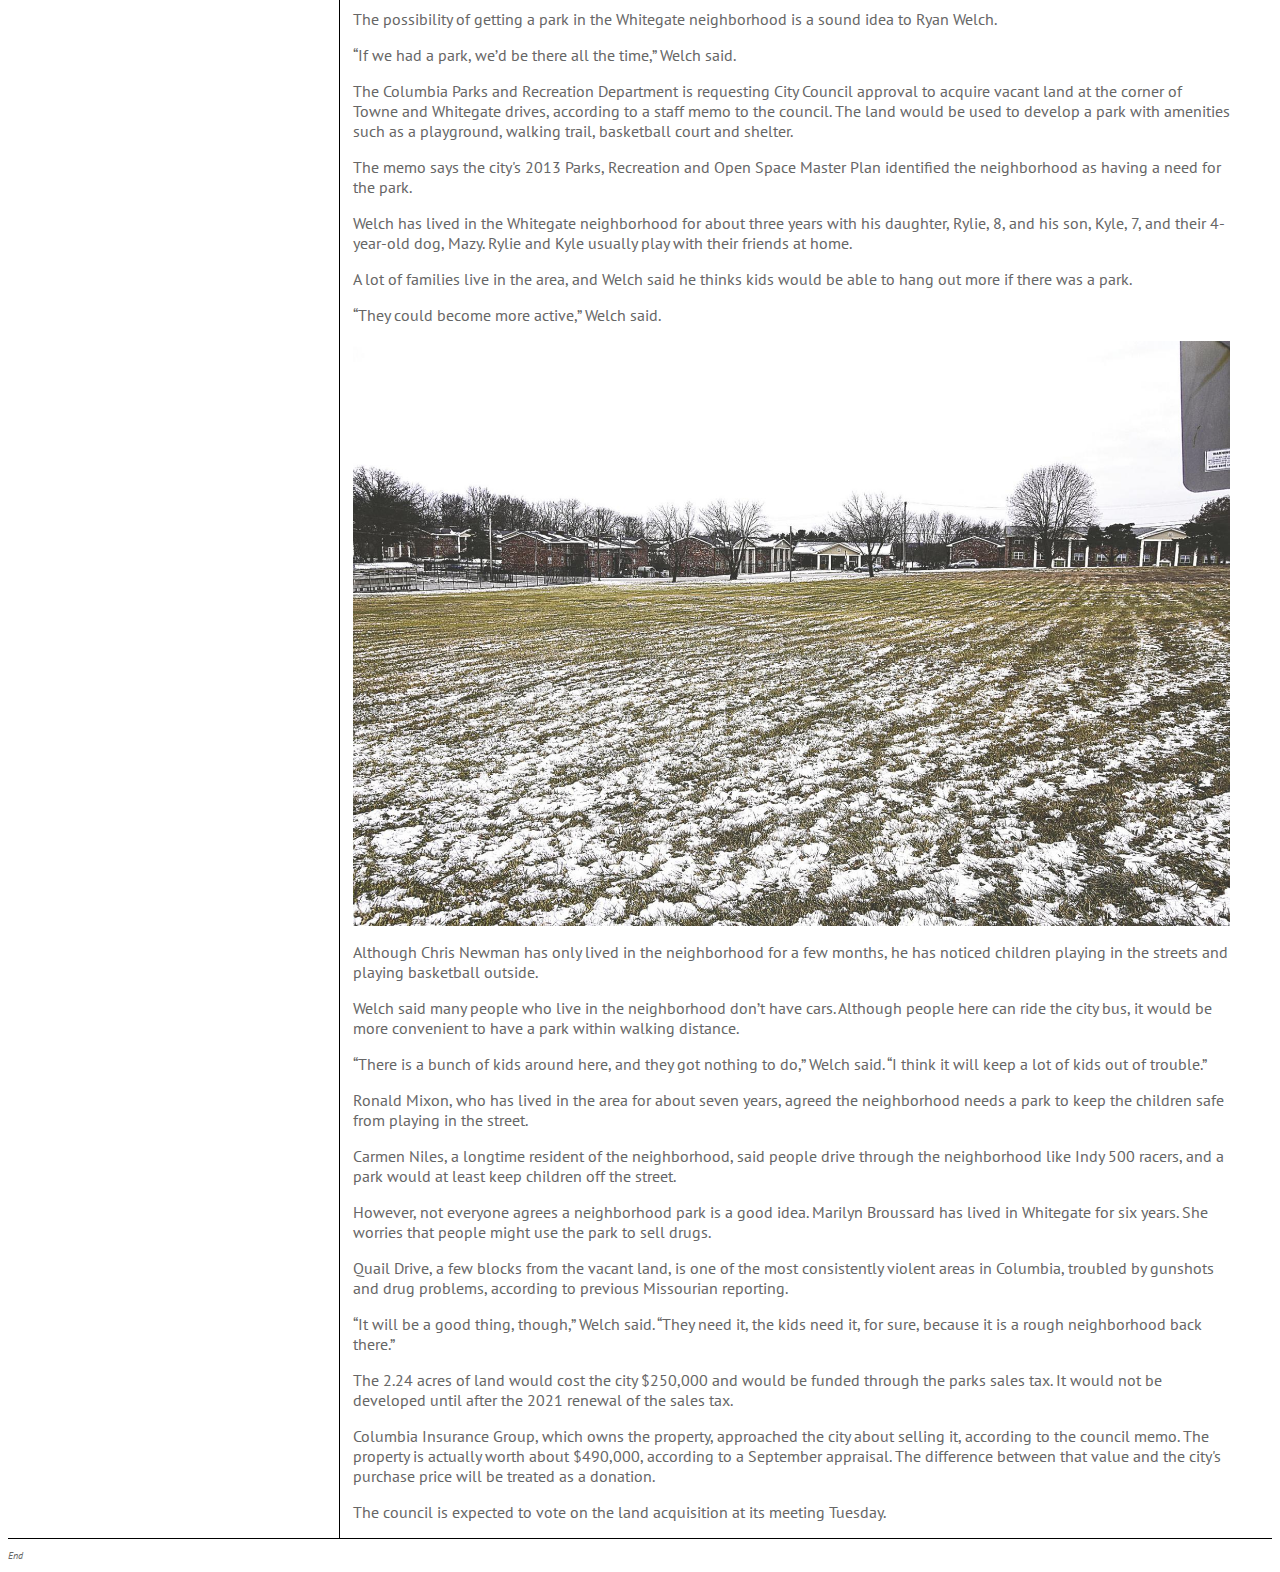
==== commit 6ba51ceb: "update" ====
--- a/index.html
+++ b/index.html
@@ -89,7 +89,11 @@
     <p>A lot of families live in the area, and Welch said he thinks kids would be able to hang out more if there was a park.</p>
 
     <p>“They could become more active,” Welch said.</p>
-
+  </section>
+  <section class="storyimg">
+    <img src = "a2.jpg" alt = "Whitegate">
+  </section>
+  <section class="section2">
     <p>Although Chris Newman has only lived in the neighborhood for a few months, he has noticed children playing in the streets and playing basketball outside.</p>
 
     <p>Welch said many people who live in the neighborhood don’t have cars. Although people here can ride the city bus, it would be more convenient to have a park within walking distance.</p>
@@ -99,11 +103,6 @@
     <p>Ronald Mixon, who has lived in the area for about seven years, agreed the neighborhood needs a park to keep the children safe from playing in the street.</p>
 
     <p>Carmen Niles, a longtime resident of the neighborhood, said people drive through the neighborhood like Indy 500 racers, and a park would at least keep children off the street.</p>
-  </section>
-  <section class="storyimg">
-    <img src = "a2.jpg" alt = "Whitegate">
-  </section>
-  <section class="section2">
     <p>However, not everyone agrees a neighborhood park is a good idea. Marilyn Broussard has lived in Whitegate for six years. She worries that people might use the park to sell drugs.</p>
 
     <p>Quail Drive, a few blocks from the vacant land, is one of the most consistently violent areas in Columbia, troubled by gunshots and drug problems, according to previous Missourian reporting.</p>
@@ -125,7 +124,6 @@
   </footer>
 
 
-</div>
 </body>
 
 </html>
--- a/mystyle.css
+++ b/mystyle.css
@@ -62,7 +62,7 @@
 /*-------end of header----------------*/
 
 .atitle{
-	font: font-family: 'PT Sans', Helvetica, sans-serif;
+	font-family: 'PT Sans', Helvetica, sans-serif;
 	color: black;
 	font-size: 24px;
 	font-weight: bold;
@@ -73,20 +73,25 @@
   margin-bottom: 0.7em;
   border-bottom: 1px solid #ccc;
 }
+article:last-of-type{
+	border-bottom: none;
+}
 
 .articlehead{
-	background: black;
+	background: #1e3030;
 	display: block;
 	color:white;
 	font-weight: bold;
 	font-size: 18px;
-	padding: 10px;
+	padding:8px;
 }
 
 footer{
+	display: block;
 	font-size:10px;
 	color:black;
 	font-style: italic;
+	border-top:1px solid black;
 }
 
 /*These styles activate when the page is larger than 800px wide*/
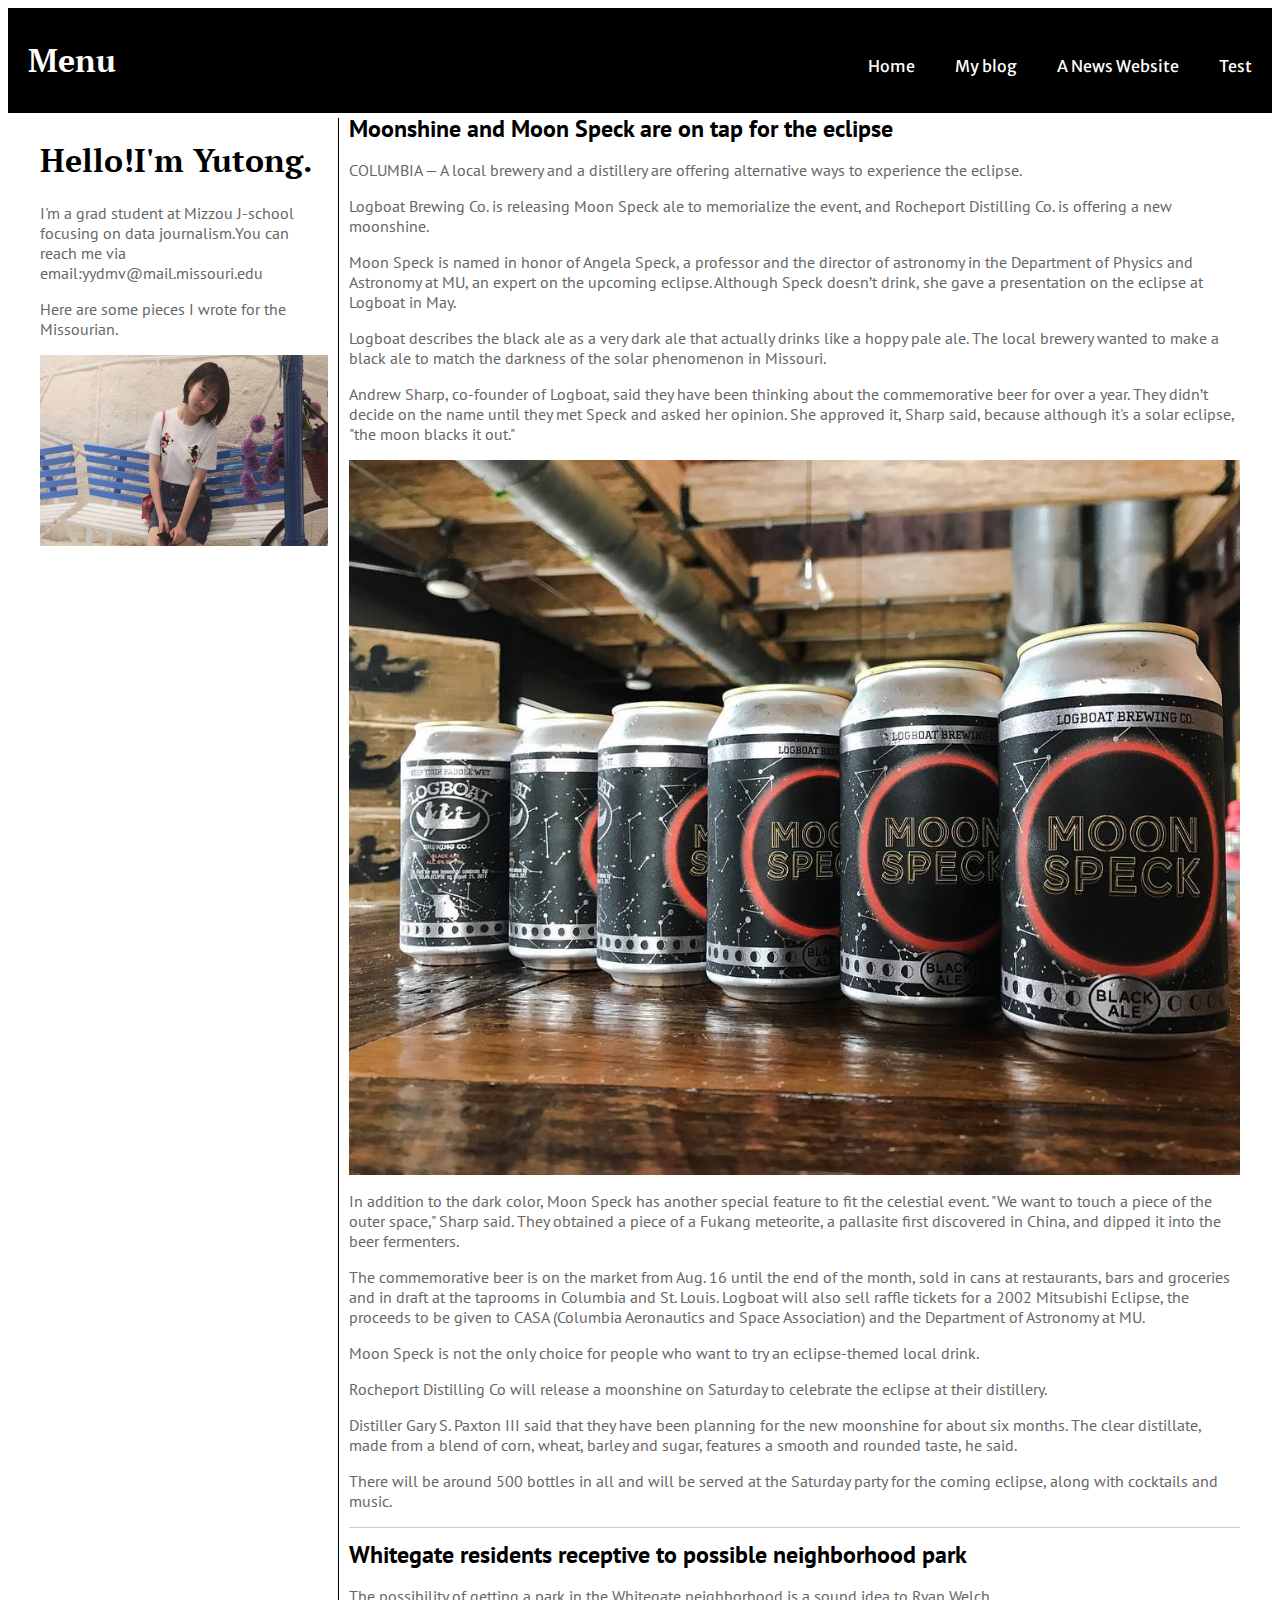
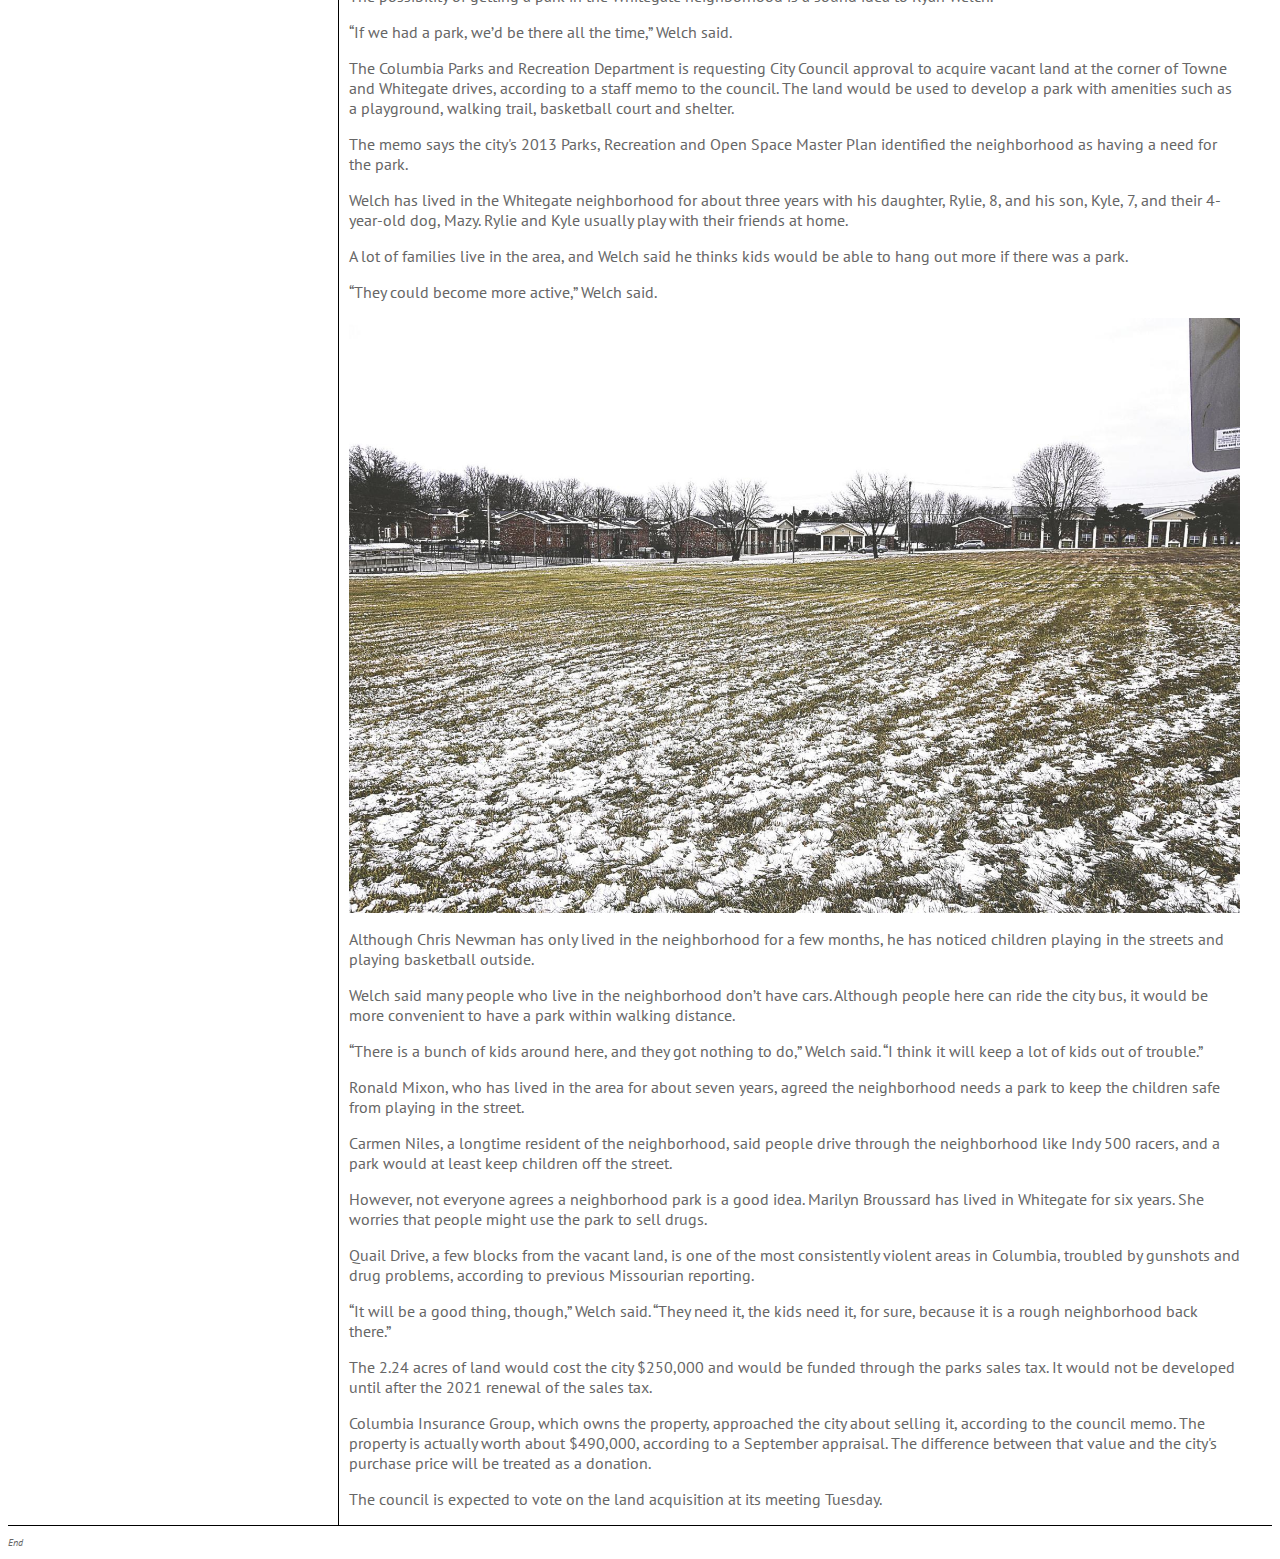
==== commit a85f63ae: "hamburger menu" ====
--- a/index.html
+++ b/index.html
@@ -10,14 +10,18 @@
   <meta name="viewport" content="width=device-width, initial-scale=1"/>
   <link href="https://fonts.googleapis.com/css?family=Merriweather+Sans|PT+Sans|PT+Serif" rel="stylesheet"/>
   <link rel="stylesheet" type="text/css" href="mystyle.css"/>
+  <script src="https://code.jquery.com/jquery-1.12.0.min.js"></script>
+  <script src="myjs.js" type="text/javascript"></script>
 </head>
 
 <body>
 
   <header>
+    <h1>Menu</h1>
     <nav>
+      <a class="menu-trigger" href="#">&#9776;</a>
       <ul>
-        <li class="home"><a href = "index.html">Home</a></li>
+        <li><a href = "index.html">Home</a></li>
         <li><a href="https://yutongyuannet.wordpress.com">My blog</a></li>
         <li><a href="https://www.columbiamissourian.com">A News Website</a></li>
         <li><a href="oldindex.html">Test</a></li>
@@ -32,9 +36,9 @@
         <p>I'm a grad student at Mizzou J-school focusing on data journalism.You can reach me via email:yydmv@mail.missouri.edu</p>
         <p class = "forwide">Here are some pieces I wrote for the Missourian.</p>
       </div>
-      <img class="pic1" src="1.jpg" alt = "This is a picture of me.">
-      <img class="pic2" src="2.jpg" alt = "This is a picture of me.">
-      <img class="pic3" src="3.jpg" alt = "This is a picture of me.">
+      <img class="pic1" src="1.JPG" alt = "This is a picture of me.">
+      <img class="pic2" src="2.JPG" alt = "This is a picture of me.">
+      <img class="pic3" src="3.JPG" alt = "This is a picture of me.">
       <img class="pic4" src="myphoto.jpg" alt = "This is a picture of me.">
     </div>
 
@@ -42,7 +46,7 @@
     <p class="articlehead">My work</p>
 
   <article>
-  <header class="atitle">Moonshine and Moon Speck are on tap for the eclipse</header>
+  <articleheader class="atitle">Moonshine and Moon Speck are on tap for the eclipse</articleheader>
   <section class="section1">
     <p>COLUMBIA — A local brewery and a distillery are offering alternative ways to experience the eclipse.
 
@@ -74,8 +78,8 @@
 </article>
 
 <article>
-  <header class="atitle">Whitegate residents receptive to possible neighborhood park
-  </header>
+  <articleheader class="atitle">Whitegate residents receptive to possible neighborhood park
+  </articleheader>
   <section class="section1">
     <p>The possibility of getting a park in the Whitegate neighborhood is a sound idea to Ryan Welch.</p>
     <p>“If we had a park, we’d be there all the time,” Welch said.</p>
--- a/mystyle.css
+++ b/mystyle.css
@@ -6,7 +6,34 @@
 	font-family: 'PT Serif', Georgia, serif;
 	color: black;
 }
-
+/*new codes*/
+header {
+	display: flex;
+	flex-flow: row;
+	background-color: black;
+	align-items:baseline;
+}
+
+.menu-trigger{
+	order:1;
+	color:white;
+	padding: 10px;
+	margin-bottom: 10px;
+}
+nav a{
+	text-decoration: none;
+}
+
+header h1{
+	order:2;
+	color:white;
+	padding:10px;
+	margin-left: 10px;
+}
+nav ul {
+    display: none;
+}
+/*new codes end*/
 /*Navigation style*/
 
 nav ul {
@@ -16,9 +43,11 @@
 	margin: 0px;
 	background-color: BLACK;
 	padding:0px;
+	/* new codes
 	display: flex;
 	flex-flow: column;
 	justify-content: space-between;
+	*/
 }
 
 
@@ -30,9 +59,10 @@
 	margin: 5px;
 }
 
-
 nav ul li{
-padding: 0;
+padding: 5px;
+margin-top: 5px;
+border-top: 1px solid #ccc;
 }
 
 .pic1, .pic2, .pic3{
@@ -42,13 +72,13 @@
 	display: block;
 }
 
-.home{
+/*.home{
 	text-decoration: none;
 	display: block;
 	color: white;
 	text-align: center;
 	margin: 0;
-}
+}*/
 
 img {
 	border: none;
@@ -59,7 +89,7 @@
 	display: none;
 }
 
-/*-------end of header----------------*/
+/*-articles-*/
 
 .atitle{
 	font-family: 'PT Sans', Helvetica, sans-serif;
@@ -85,6 +115,11 @@
 	font-size: 18px;
 	padding:8px;
 }
+.atile{
+	color: white;
+}
+
+/*-footer-*/
 
 footer{
 	display: block;
@@ -94,16 +129,43 @@
 	border-top:1px solid black;
 }
 
-/*These styles activate when the page is larger than 800px wide*/
-
-@media screen and (min-width: 450px) {
+/*These styles activate when the size of page changese*/
+
+@media screen and (min-width: 600px) {
+	.menu-trigger{
+		display: none;
+	}
+	header{
+		align-items: baseline;
+		background-color: black;
+	}
 	nav ul{
+		display: block;
+		}
+	nav ul{
+		display: flex;
 		flex-direction: row;
 		justify-content:space-between;
 		align-items: baseline;
   	}
+	nav ul li{
+		border-top: none;
+	}
+		header h1 {
+        order: 1;
+    }
+    nav {
+        order: 2;
+    }
 		nav ul li{
 			padding: 10px;
+		}
+		nav ul a {
+			text-decoration: none;
+			display: block;
+			color: white;
+			text-align: center;
+			margin: 5px;
 		}
 		.pic1, .pic2, .pic3, .pic4{
 			display: block;
@@ -136,29 +198,19 @@
 		.forwide{
 			display: none;
 		}
-}
-
-@media screen and (min-width: 600px) {
-
-  #container{
-    width: 95%;
-		margin-left:auto;
-		margin-right:auto;
-  }
-	.intro{
-		padding-left: 10px;
-	}
-	article{
-		padding-left: 10px;
-		padding-right: 10px;
-	}
-	.forwide{
-		display: none;
-	}
-}
+		#container{
+			width:95%;
+			margin:0 auto;
+		}
+}
+
 @media screen and (min-width:800px) {
 
-  .home{
+	header{
+		display: flex;
+		flex-direction: row;
+	}
+  header h1{
     margin-right:auto;
   }
   nav ul li{
@@ -170,23 +222,21 @@
 	.intro{
 		display: block;
 	}
+
 	#container{
 		width:95%;
+		margin:0 auto;
 		display: grid;
-		grid-template-columns: 1fr 1fr 1fr 1fr;
-		grid-gap:0;
-		grid-template-areas:
-		"a b b b";
+		grid-template-columns: 1fr 3fr;
+		grid-gap:5px;
 	}
 	.intro{
-		grid-area:a;
 		border-right: 1px solid black;
-		padding-right:15px;
+		padding-right:10px;
 	}
 	.story{
-		grid-area:b;
 		margin-left: 0;
-		padding-left: 3px;
+		padding-left: 5px;
 	}
 	.forwide{
 		display: block;
